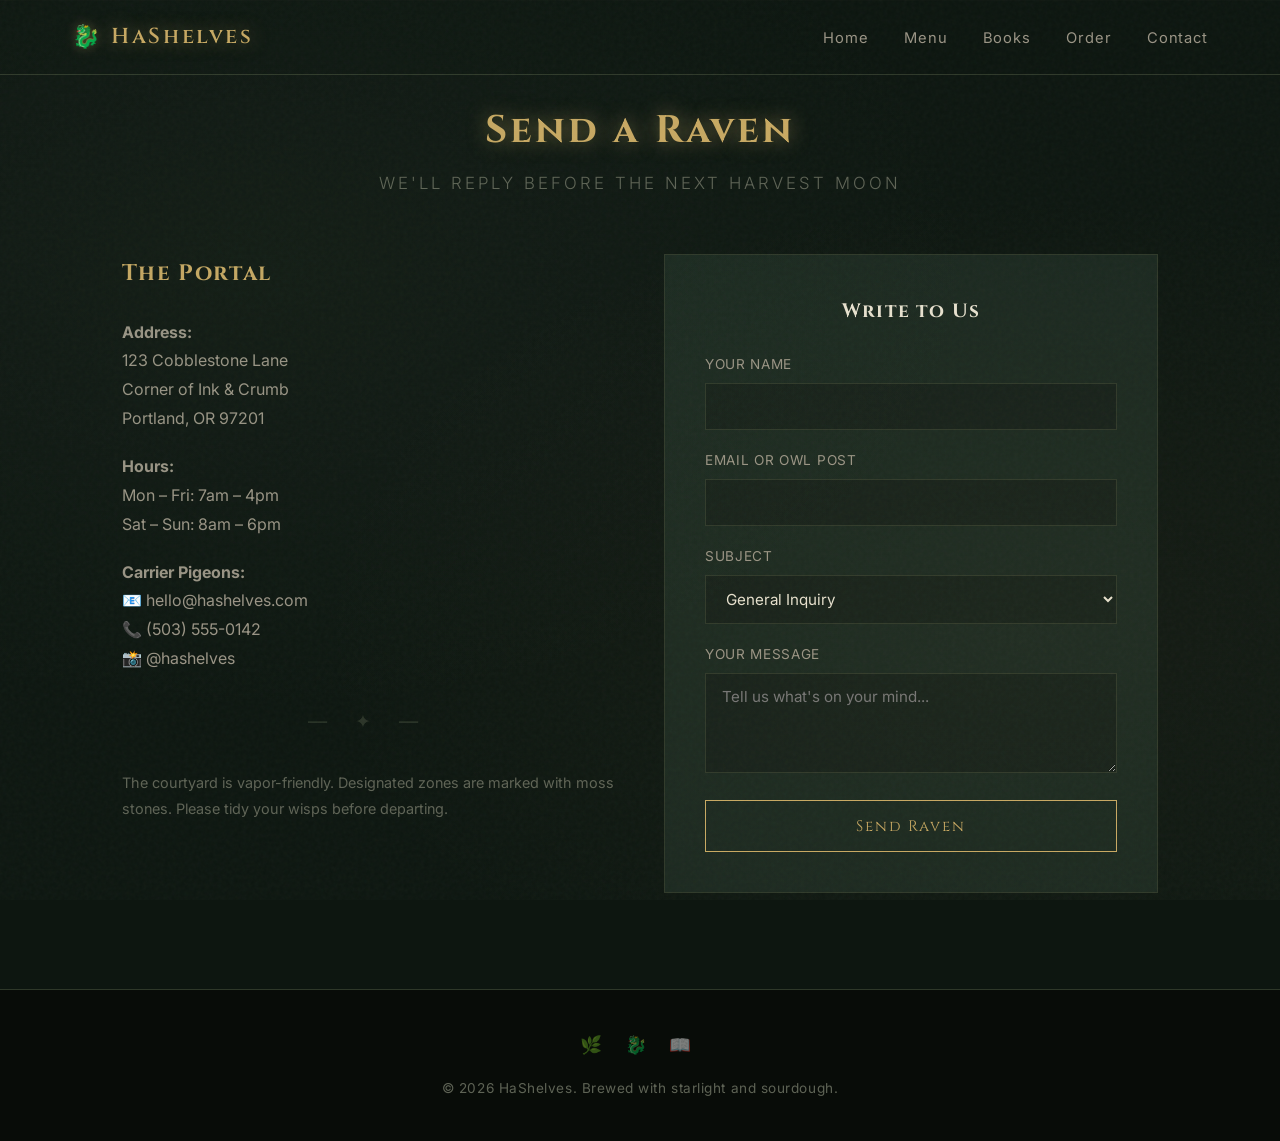
==== pages/contact.html @ ce796679 "Frieren-inspired redesign: earthy palette, Cormorant Garamond, new pages, full site refresh" ====
<!DOCTYPE html>
<html lang="en">
<head>
    <meta charset="UTF-8">
    <meta name="viewport" content="width=device-width, initial-scale=1.0">
    <title>Contact Us — HaShelves</title>
    <link rel="preconnect" href="https://fonts.googleapis.com">
    <link rel="preconnect" href="https://fonts.gstatic.com" crossorigin>
    <link href="https://fonts.googleapis.com/css2?family=Cinzel:wght@400;500;600;700&family=Cormorant+Garamond:ital,wght@0,300;0,400;0,500;1,400&family=Inter:wght@300;400;500&display=swap" rel="stylesheet">
    <link rel="stylesheet" href="../css/style.css">
</head>
<body>
    <div class="floating-elements">
        <div class="particle" style="top: 12%; left: 15%; animation-delay: 0s;"></div>
        <div class="particle" style="top: 28%; left: 75%; animation-delay: 2s;"></div>
        <div class="particle" style="top: 60%; left: 25%; animation-delay: 4s;"></div>
        <div class="particle" style="top: 78%; left: 85%; animation-delay: 6s;"></div>
        <div class="particle" style="top: 45%; left: 55%; animation-delay: 3s;"></div>
        <div class="particle" style="top: 8%; left: 85%; animation-delay: 8s;"></div>
        <div class="particle" style="top: 90%; left: 40%; animation-delay: 5s;"></div>
        <div class="particle" style="top: 35%; left: 20%; animation-delay: 7s;"></div>
    </div>

    <nav class="nav-bar">
        <div class="nav-content">
            <a href="../index.html" class="logo">
                <span class="logo-icon">🐉</span>
                <span class="logo-text">HaShelves</span>
            </a>
            <button class="nav-toggle" aria-label="Toggle menu">☰</button>
            <ul class="nav-links">
                <li><a href="../index.html">Home</a></li>
                <li><a href="menu.html">Menu</a></li>
                <li><a href="menu.html#books">Books</a></li>
                <li><a href="order.html">Order</a></li>
                <li><a href="contact.html">Contact</a></li>
            </ul>
        </div>
    </nav>

    <section class="form-section">
        <div class="container">
            <h2 class="section-title">Send a Raven</h2>
            <p class="section-subtitle">We'll reply before the next harvest moon</p>

            <div class="form-grid">
                <div class="form-info">
                    <h3>The Portal</h3>
                    <p><strong>Address:</strong><br>
                    123 Cobblestone Lane<br>
                    Corner of Ink & Crumb<br>
                    Portland, OR 97201</p>

                    <p><strong>Hours:</strong><br>
                    Mon – Fri: 7am – 4pm<br>
                    Sat – Sun: 8am – 6pm</p>

                    <p><strong>Carrier Pigeons:</strong><br>
                    📧 hello@hashelves.com<br>
                    📞 (503) 555-0142<br>
                    📸 @hashelves</p>

                    <div class="divider" style="margin: 2rem 0;">— ✦ —</div>
                    <p style="font-size: 0.9rem; color: var(--text-ghost);">
                        The courtyard is vapor-friendly. Designated zones are marked with moss stones. Please tidy your wisps before departing.
                    </p>
                </div>

                <div class="form-box">
                    <h3>Write to Us</h3>
                    <form onsubmit="event.preventDefault(); alert('Your raven has taken flight. We'll be in touch.');">
                        <div class="form-group">
                            <label for="name">Your Name</label>
                            <input type="text" id="name" name="name" required>
                        </div>
                        <div class="form-group">
                            <label for="email">Email or Owl Post</label>
                            <input type="email" id="email" name="email" required>
                        </div>
                        <div class="form-group">
                            <label for="subject">Subject</label>
                            <select id="subject" name="subject">
                                <option value="general">General Inquiry</option>
                                <option value="events">Private Events</option>
                                <option value="books">Book Donation</option>
                                <option value="vapor">Vapor-Zone Questions</option>
                                <option value="other">Something Else</option>
                            </select>
                        </div>
                        <div class="form-group">
                            <label for="message">Your Message</label>
                            <textarea id="message" name="message" placeholder="Tell us what's on your mind..." required></textarea>
                        </div>
                        <button type="submit" class="form-submit">Send Raven</button>
                    </form>
                </div>
            </div>
        </div>
    </section>

    <footer class="footer">
        <span class="sigil">🌿 🐉 📖</span>
        <p>© 2026 HaShelves. Brewed with starlight and sourdough.</p>
    </footer>

    <script src="../js/main.js"></script>
</body>
</html>
---- css/style.css ----
@import url('https://fonts.googleapis.com/css2?family=Cinzel:wght@400;500;600;700&family=Cormorant+Garamond:ital,wght@0,300;0,400;0,500;1,400&family=Inter:wght@300;400;500&display=swap');

:root {
    --bg-abyss: #080c08;
    --bg-deep: #0d1610;
    --bg-dark: #152019;
    --bg-card: #1a281f;
    --bg-parchment: #e8e2d0;
    --bg-parchment-dark: #d6d0ba;
    --stone: #3a3f35;
    --stone-light: #4f5449;
    --gold: #c9a962;
    --gold-soft: #b8963e;
    --gold-glow: #d4b56a88;
    --amber: #cf9b3d;
    --text-bright: #e8e2d0;
    --text-soft: #9a9485;
    --text-ghost: #5e6355;
    --sage: #8aaa7e;
    --sage-muted: #6b8a6a;
    --moss: #4b6b4a;
    --vine: #5d7048;
    --bark: #3d2e1f;
    --leaf: #6d8c5a;
    --border-color: #2e3829;
    --border-light: #3f4a38;
}

* {
    margin: 0;
    padding: 0;
    box-sizing: border-box;
}

html {
    scroll-behavior: smooth;
    font-size: 16px;
}

body {
    background: var(--bg-deep);
    color: var(--text-bright);
    font-family: 'Inter', sans-serif;
    line-height: 1.75;
    overflow-x: hidden;
}

/* ---------- TEXTURE OVERLAY ---------- */
body::before {
    content: '';
    position: fixed;
    top: 0; left: 0; right: 0; bottom: 0;
    background-image: 
        radial-gradient(ellipse at 20% 30%, rgba(107, 138, 106, 0.06) 0%, transparent 50%),
        radial-gradient(ellipse at 80% 70%, rgba(201, 169, 98, 0.04) 0%, transparent 50%),
        url("data:image/svg+xml,%3Csvg viewBox='0 0 256 256' xmlns='http://www.w3.org/2000/svg'%3E%3Cfilter id='noise'%3E%3CfeTurbulence type='fractalNoise' baseFrequency='0.85' numOctaves='4' stitchTiles='stitch'/%3E%3C/filter%3E%3Crect width='100%25' height='100%25' filter='url(%23noise)' opacity='0.035'/%3E%3C/svg%3E");
    pointer-events: none;
    z-index: 1000;
}

/* ---------- FLOATING PARTICLES (Magical dust / pollen) ---------- */
.floating-elements {
    position: fixed;
    top: 0; left: 0; right: 0; bottom: 0;
    pointer-events: none;
    z-index: 0;
    overflow: hidden;
}
.particle {
    position: absolute;
    background: var(--gold);
    border-radius: 50%;
    opacity: 0;
    animation: drift 14s infinite ease-in-out;
}
@keyframes drift {
    0% { transform: translate(0, 0) scale(0); opacity: 0; }
    10% { opacity: 0.6; }
    25% { transform: translate(40px, -80px) scale(1); opacity: 0.3; }
    50% { transform: translate(-30px, -150px) scale(0.6); opacity: 0.5; }
    75% { transform: translate(20px, -220px) scale(1.2); opacity: 0.2; }
    100% { transform: translate(-10px, -300px) scale(0); opacity: 0; }
}

/* ---------- NAVIGATION ---------- */
.nav-bar {
    position: fixed;
    top: 0; left: 0; right: 0;
    background: rgba(13, 22, 16, 0.85);
    backdrop-filter: blur(14px) saturate(1.2);
    border-bottom: 1px solid var(--border-color);
    z-index: 100;
    transition: transform 0.4s cubic-bezier(0.4, 0, 0.2, 1);
}
.nav-bar.hidden {
    transform: translateY(-100%);
}
.nav-content {
    max-width: 1200px;
    margin: 0 auto;
    padding: 1.1rem 2rem;
    display: flex;
    align-items: center;
    justify-content: space-between;
}
.logo {
    display: flex;
    align-items: center;
    gap: 0.7rem;
    text-decoration: none;
    color: var(--text-bright);
    font-family: 'Cinzel', serif;
}
.logo-icon {
    font-size: 1.4rem;
    filter: drop-shadow(0 0 6px rgba(201, 169, 98, 0.4));
}
.logo-text {
    font-size: 1.35rem;
    font-weight: 600;
    letter-spacing: 0.12em;
    color: var(--gold);
    text-shadow: 0 0 18px var(--gold-glow);
}
.nav-toggle {
    display: none;
    background: none;
    border: none;
    color: var(--text-bright);
    font-size: 1.5rem;
    cursor: pointer;
    padding: 0.25rem;
}
.nav-links {
    list-style: none;
    display: flex;
    gap: 2.2rem;
}
.nav-links a {
    color: var(--text-soft);
    text-decoration: none;
    font-size: 0.92rem;
    font-weight: 400;
    letter-spacing: 0.06em;
    transition: color 0.3s, text-shadow 0.3s;
    position: relative;
}
.nav-links a::after {
    content: '';
    position: absolute;
    bottom: -4px;
    left: 0;
    width: 0;
    height: 1px;
    background: var(--gold);
    transition: width 0.3s;
}
.nav-links a:hover {
    color: var(--gold);
    text-shadow: 0 0 10px var(--gold-glow);
}
.nav-links a:hover::after {
    width: 100%;
}

/* ---------- HERO ---------- */
.hero {
    min-height: 100vh;
    display: flex;
    align-items: center;
    justify-content: center;
    text-align: center;
    position: relative;
    background: 
        radial-gradient(ellipse at 30% 20%, rgba(107, 138, 106, 0.12) 0%, transparent 50%),
        radial-gradient(ellipse at 70% 80%, rgba(201, 169, 98, 0.08) 0%, transparent 50%),
        radial-gradient(ellipse at 50% 50%, #1a281f 0%, var(--bg-deep) 70%);
    padding: 7rem 2rem 5rem;
    overflow: hidden;
}

/* Hero decorative vines */
.hero-vine {
    position: absolute;
    top: 0;
    width: 220px;
    height: 100%;
    z-index: 1;
    pointer-events: none;
    opacity: 0.7;
}
.left-vine {
    left: -20px;
}
.right-vine {
    right: -20px;
    transform: scaleX(-1);
}

.hero-content {
    z-index: 2;
    max-width: 800px;
}
.title {
    font-family: 'Cinzel', serif;
    font-size: clamp(3.2rem, 11vw, 8rem);
    margin-bottom: 1.2rem;
    display: flex;
    justify-content: center;
    gap: 0.15rem;
    flex-wrap: wrap;
    align-items: baseline;
    line-height: 1.1;
}
.title-main {
    color: var(--gold);
    text-shadow: 0 0 40px var(--gold-glow), 0 0 80px var(--gold-glow), 0 2px 4px rgba(0,0,0,0.5);
}
.title-ears {
    display: inline-flex;
    align-items: flex-start;
    gap: 0.1em;
    position: relative;
    top: -0.25em;
    margin-left: -0.05em;
}
.subtitle {
    font-family: 'Cormorant Garamond', serif;
    font-size: 1.5rem;
    font-style: italic;
    color: var(--sage-muted);
    letter-spacing: 0.15em;
    margin-bottom: 1rem;
    font-weight: 300;
}
.tagline {
    font-size: 1.05rem;
    color: var(--text-ghost);
    margin-bottom: 3rem;
    font-weight: 300;
    letter-spacing: 0.04em;
}
.cta-button {
    display: inline-block;
    padding: 1rem 2.8rem;
    background: linear-gradient(135deg, rgba(201, 169, 98, 0.1), rgba(201, 169, 98, 0.05));
    border: 1px solid var(--gold-soft);
    color: var(--gold);
    text-decoration: none;
    font-family: 'Cinzel', serif;
    font-size: 0.95rem;
    letter-spacing: 0.14em;
    transition: all 0.4s cubic-bezier(0.4, 0, 0.2, 1);
    cursor: pointer;
    position: relative;
    overflow: hidden;
}
.cta-button::before {
    content: '';
    position: absolute;
    top: 0; left: -100%;
    width: 100%;
    height: 100%;
    background: linear-gradient(90deg, transparent, rgba(201, 169, 98, 0.1), transparent);
    transition: left 0.6s;
}
.cta-button:hover {
    background: var(--gold);
    color: var(--bg-deep);
    box-shadow: 0 0 35px var(--gold-glow), inset 0 0 20px rgba(255,255,255,0.1);
    border-color: var(--gold);
}
.cta-button:hover::before {
    left: 100%;
}

.scroll-indicator {
    position: absolute;
    bottom: 2.5rem;
    left: 50%;
    transform: translateX(-50%);
    color: var(--text-ghost);
    font-size: 1.3rem;
    animation: float-down 3s infinite ease-in-out;
}
@keyframes float-down {
    0%, 100% { transform: translateX(-50%) translateY(0); opacity: 0.4; }
    50% { transform: translateX(-50%) translateY(10px); opacity: 0.8; }
}

/* ---------- SHARED ---------- */
.container {
    max-width: 1100px;
    margin: 0 auto;
    padding: 6rem 2rem;
}
.section-title {
    font-family: 'Cinzel', serif;
    font-size: 2.4rem;
    text-align: center;
    margin-bottom: 0.3rem;
    color: var(--gold);
    text-shadow: 0 0 20px var(--gold-glow);
    letter-spacing: 0.08em;
}
.section-subtitle {
    text-align: center;
    color: var(--text-ghost);
    margin-bottom: 3.5rem;
    font-size: 1.05rem;
    letter-spacing: 0.18em;
    text-transform: uppercase;
    font-weight: 300;
}

.divider {
    text-align: center;
    color: var(--border-light);
    font-size: 1.2rem;
    letter-spacing: 0.6em;
    margin: 3rem 0;
    opacity: 0.6;
}

/* ---------- HOME GRID ---------- */
.home-grid {
    display: grid;
    grid-template-columns: repeat(auto-fit, minmax(280px, 1fr));
    gap: 2rem;
}
.home-card {
    background: var(--bg-card);
    border: 1px solid var(--border-color);
    padding: 2.5rem 2rem;
    text-align: center;
    transition: all 0.4s;
    position: relative;
    overflow: hidden;
}
.home-card::before {
    content: '';
    position: absolute;
    top: 0; left: 0; right: 0;
    height: 2px;
    background: linear-gradient(90deg, transparent, var(--gold-soft), transparent);
    opacity: 0;
    transition: opacity 0.4s;
}
.home-card:hover {
    border-color: var(--gold-soft);
    transform: translateY(-4px);
    box-shadow: 0 12px 40px rgba(0,0,0,0.4), 0 0 30px rgba(201, 169, 98, 0.05);
}
.home-card:hover::before {
    opacity: 1;
}
.home-card-icon {
    font-size: 2.8rem;
    margin-bottom: 1.2rem;
    filter: drop-shadow(0 0 8px rgba(201, 169, 98, 0.3));
}
.home-card h3 {
    font-family: 'Cinzel', serif;
    font-size: 1.3rem;
    margin-bottom: 0.8rem;
    color: var(--text-bright);
    letter-spacing: 0.05em;
}
.home-card p {
    color: var(--text-soft);
    font-size: 0.95rem;
    line-height: 1.7;
}
.home-card .card-link {
    display: inline-block;
    margin-top: 1.2rem;
    color: var(--sage);
    text-decoration: none;
    font-size: 0.9rem;
    letter-spacing: 0.08em;
    border-bottom: 1px solid transparent;
    transition: all 0.3s;
}
.home-card .card-link:hover {
    color: var(--gold);
    border-bottom-color: var(--gold);
}

/* ---------- MENU (PAGE) ---------- */
.menu-section {
    background: var(--bg-dark);
    position: relative;
}
.menu-category {
    margin-bottom: 3.5rem;
}
.menu-category:last-child {
    margin-bottom: 0;
}
.menu-cat-title {
    font-family: 'Cinzel', serif;
    font-size: 1.4rem;
    color: var(--gold);
    text-align: center;
    margin-bottom: 2rem;
    letter-spacing: 0.1em;
}
.menu-items {
    display: grid;
    grid-template-columns: repeat(auto-fit, minmax(320px, 1fr));
    gap: 1.2rem;
}
.menu-item {
    display: flex;
    justify-content: space-between;
    align-items: baseline;
    padding: 1rem 0;
    border-bottom: 1px solid var(--border-color);
    transition: border-color 0.3s;
}
.menu-item:hover {
    border-bottom-color: var(--gold-soft);
}
.menu-item-info {
    flex: 1;
}
.menu-item h4 {
    font-family: 'Cinzel', serif;
    font-size: 1.05rem;
    color: var(--text-bright);
    margin-bottom: 0.25rem;
    letter-spacing: 0.03em;
}
.menu-item p {
    font-size: 0.88rem;
    color: var(--text-soft);
    font-style: italic;
    font-family: 'Cormorant Garamond', serif;
}
.menu-item-price {
    font-family: 'Cinzel', serif;
    color: var(--gold);
    font-size: 1rem;
    margin-left: 1rem;
    white-space: nowrap;
}

/* ---------- BOOK SALE ---------- */
.books-section {
    background: var(--bg-deep);
    border-top: 1px solid var(--border-color);
    border-bottom: 1px solid var(--border-color);
}
.books-grid {
    display: grid;
    grid-template-columns: repeat(auto-fit, minmax(260px, 1fr));
    gap: 2rem;
}
.book-card {
    background: var(--bg-card);
    border: 1px solid var(--border-color);
    padding: 2rem;
    text-align: center;
    transition: all 0.4s;
}
.book-card:hover {
    border-color: var(--stone-light);
    box-shadow: 0 8px 30px rgba(0,0,0,0.3);
    transform: translateY(-3px);
}
.book-spine {
    height: 8px;
    background: linear-gradient(90deg, var(--bark), var(--gold-soft), var(--bark));
    margin: -2rem -2rem 1.5rem;
    border-radius: 2px 2px 0 0;
}
.book-card h3 {
    font-family: 'Cinzel', serif;
    font-size: 1.15rem;
    color: var(--text-bright);
    margin-bottom: 0.5rem;
    letter-spacing: 0.04em;
}
.book-card .author {
    font-family: 'Cormorant Garamond', serif;
    font-style: italic;
    color: var(--sage-muted);
    margin-bottom: 1rem;
    font-size: 0.95rem;
}
.book-card .price {
    color: var(--gold);
    font-family: 'Cinzel', serif;
    font-size: 1.1rem;
    letter-spacing: 0.08em;
}

/* ---------- PATIO / COURTYARD ---------- */
.courtyard-section {
    background: var(--bg-dark);
}
.courtyard-grid {
    display: grid;
    grid-template-columns: repeat(auto-fit, minmax(280px, 1fr));
    gap: 1.5rem;
}
.courtyard-item {
    background: var(--bg-card);
    border: 1px solid var(--border-color);
    padding: 2.2rem;
    border-radius: 2px;
    text-align: center;
    transition: all 0.4s;
}
.courtyard-item:hover {
    border-color: var(--moss);
    box-shadow: 0 0 30px rgba(75, 107, 74, 0.1);
}
.courtyard-icon {
    font-size: 2.6rem;
    display: block;
    margin-bottom: 1.2rem;
}
.courtyard-item h3 {
    font-family: 'Cinzel', serif;
    font-size: 1.15rem;
    margin-bottom: 0.7rem;
    color: var(--text-bright);
    letter-spacing: 0.05em;
}
.courtyard-item p {
    color: var(--text-soft);
    font-size: 0.93rem;
    line-height: 1.7;
}

/* ---------- CONTACT & ORDER FORMS ---------- */
.form-section {
    background: var(--bg-deep);
    border-top: 1px solid var(--border-color);
}
.form-grid {
    display: grid;
    grid-template-columns: 1fr 1fr;
    gap: 3rem;
    align-items: start;
}
.form-info h3 {
    font-family: 'Cinzel', serif;
    font-size: 1.4rem;
    color: var(--gold);
    margin-bottom: 1.5rem;
    letter-spacing: 0.06em;
}
.form-info p {
    color: var(--text-soft);
    margin-bottom: 1.2rem;
    line-height: 1.8;
}
.form-box {
    background: var(--bg-card);
    border: 1px solid var(--border-color);
    padding: 2.5rem;
}
.form-box h3 {
    font-family: 'Cinzel', serif;
    font-size: 1.2rem;
    color: var(--text-bright);
    margin-bottom: 1.5rem;
    text-align: center;
    letter-spacing: 0.06em;
}
.form-group {
    margin-bottom: 1.2rem;
}
.form-group label {
    display: block;
    font-size: 0.85rem;
    color: var(--text-soft);
    margin-bottom: 0.4rem;
    letter-spacing: 0.05em;
    text-transform: uppercase;
}
.form-group input,
.form-group textarea,
.form-group select {
    width: 100%;
    padding: 0.8rem 1rem;
    background: var(--bg-dark);
    border: 1px solid var(--border-color);
    color: var(--text-bright);
    font-family: 'Inter', sans-serif;
    font-size: 0.95rem;
    transition: border-color 0.3s, box-shadow 0.3s;
    outline: none;
}
.form-group input:focus,
.form-group textarea:focus,
.form-group select:focus {
    border-color: var(--gold-soft);
    box-shadow: 0 0 12px rgba(201, 169, 98, 0.1);
}
.form-group textarea {
    min-height: 100px;
    resize: vertical;
}
.form-submit {
    width: 100%;
    padding: 0.9rem;
    background: transparent;
    border: 1px solid var(--gold);
    color: var(--gold);
    font-family: 'Cinzel', serif;
    font-size: 0.95rem;
    letter-spacing: 0.12em;
    cursor: pointer;
    transition: all 0.3s;
}
.form-submit:hover {
    background: var(--gold);
    color: var(--bg-deep);
    box-shadow: 0 0 20px var(--gold-glow);
}

/* ---------- VISIT / FOOTER ---------- */
.visit-section {
    background: var(--bg-dark);
}
.visit-grid {
    display: grid;
    grid-template-columns: repeat(auto-fit, minmax(240px, 1fr));
    gap: 2rem;
    text-align: center;
}
.visit-item h3 {
    font-family: 'Cinzel', serif;
    font-size: 1.1rem;
    margin-bottom: 1rem;
    color: var(--gold);
    letter-spacing: 0.06em;
}
.visit-item p {
    color: var(--text-soft);
    margin-bottom: 0.3rem;
    font-size: 0.95rem;
}
.footer {
    background: var(--bg-abyss);
    border-top: 1px solid var(--border-color);
    text-align: center;
    padding: 2.5rem 2rem;
    color: var(--text-ghost);
    font-size: 0.85rem;
    letter-spacing: 0.04em;
}
.footer .sigil {
    font-size: 1.1rem;
    letter-spacing: 0.5em;
    opacity: 0.5;
    margin-bottom: 1rem;
    display: block;
}

/* ---------- RESPONSIVE ---------- */
@media (max-width: 768px) {
    .nav-toggle {
        display: block;
    }
    .nav-links {
        display: none;
        position: absolute;
        top: 100%;
        left: 0;
        right: 0;
        background: rgba(13, 22, 16, 0.98);
        flex-direction: column;
        padding: 1.8rem;
        gap: 1.5rem;
        border-bottom: 1px solid var(--border-color);
        backdrop-filter: blur(14px);
    }
    .nav-links.active {
        display: flex;
    }
    .title {
        font-size: clamp(2.6rem, 9vw, 4.5rem);
    }
    .form-grid {
        grid-template-columns: 1fr;
        gap: 2rem;
    }
    .menu-items {
        grid-template-columns: 1fr;
    }
    .hero-vine {
        width: 140px;
        opacity: 0.5;
    }
}
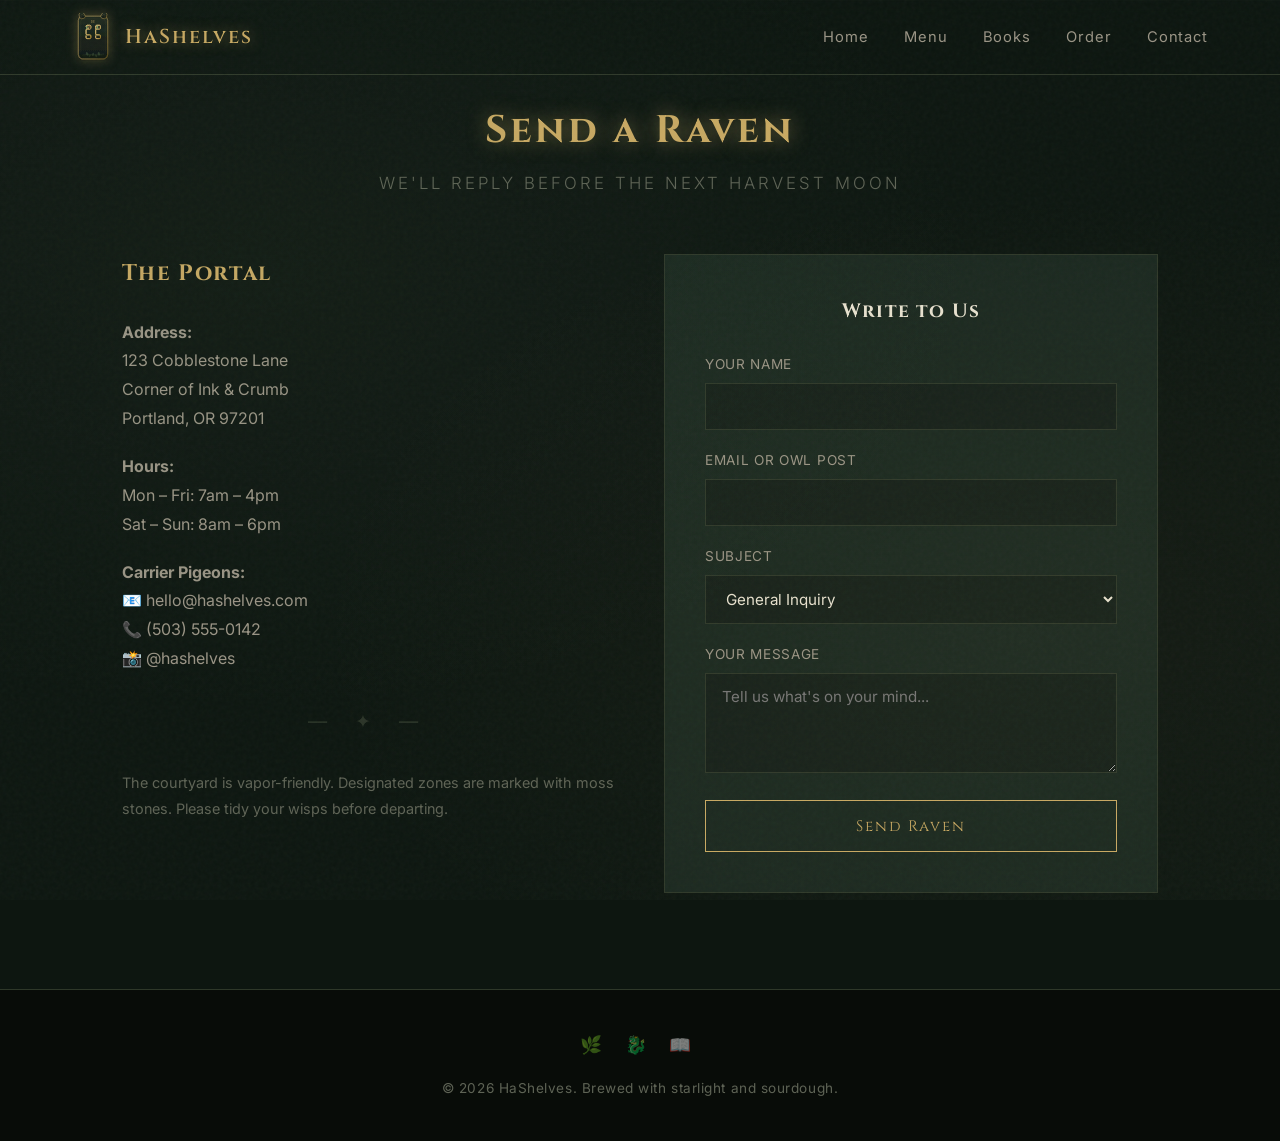
==== commit 3a17019c: "Custom SVG logo with elf ears, fixed header sizing, removed emoji" ====
--- a/pages/contact.html
+++ b/pages/contact.html
@@ -24,7 +24,7 @@
     <nav class="nav-bar">
         <div class="nav-content">
             <a href="../index.html" class="logo">
-                <span class="logo-icon">🐉</span>
+                   <img src="../images/logo.svg" alt="HaShelves logo" class="logo-img">
                 <span class="logo-text">HaShelves</span>
             </a>
             <button class="nav-toggle" aria-label="Toggle menu">☰</button>
--- a/css/style.css
+++ b/css/style.css
@@ -86,8 +86,8 @@
 .nav-bar {
     position: fixed;
     top: 0; left: 0; right: 0;
-    background: rgba(13, 22, 16, 0.85);
-    backdrop-filter: blur(14px) saturate(1.2);
+    background: rgba(13, 22, 16, 0.88);
+    backdrop-filter: blur(16px) saturate(1.3);
     border-bottom: 1px solid var(--border-color);
     z-index: 100;
     transition: transform 0.4s cubic-bezier(0.4, 0, 0.2, 1);
@@ -98,10 +98,11 @@
 .nav-content {
     max-width: 1200px;
     margin: 0 auto;
-    padding: 1.1rem 2rem;
+    padding: 0.8rem 2rem;
     display: flex;
     align-items: center;
     justify-content: space-between;
+    min-height: 60px;
 }
 .logo {
     display: flex;
@@ -112,15 +113,29 @@
     font-family: 'Cinzel', serif;
 }
 .logo-icon {
-    font-size: 1.4rem;
-    filter: drop-shadow(0 0 6px rgba(201, 169, 98, 0.4));
+    width: 42px;
+    height: 48px;
+    flex-shrink: 0;
+    filter: drop-shadow(0 0 6px rgba(201, 169, 98, 0.35));
+}
+.logo-icon svg {
+    width: 100%;
+    height: 100%;
+    display: block;
+}
+.logo-img {
+    width: 42px;
+    height: 48px;
+    flex-shrink: 0;
+    filter: drop-shadow(0 0 6px rgba(201, 169, 98, 0.35));
 }
 .logo-text {
-    font-size: 1.35rem;
+    font-size: 1.25rem;
     font-weight: 600;
-    letter-spacing: 0.12em;
-    color: var(--gold);
-    text-shadow: 0 0 18px var(--gold-glow);
+    letter-spacing: 0.1em;
+    color: var(--gold);
+    text-shadow: 0 0 14px var(--gold-glow);
+    line-height: 1;
 }
 .nav-toggle {
     display: none;
@@ -203,14 +218,14 @@
 }
 .title {
     font-family: 'Cinzel', serif;
-    font-size: clamp(3.2rem, 11vw, 8rem);
-    margin-bottom: 1.2rem;
+    font-size: clamp(2.6rem, 8vw, 5.5rem);
+    margin-bottom: 1rem;
     display: flex;
     justify-content: center;
-    gap: 0.15rem;
+    gap: 0.3rem;
     flex-wrap: wrap;
     align-items: baseline;
-    line-height: 1.1;
+    line-height: 1.15;
 }
 .title-main {
     color: var(--gold);
